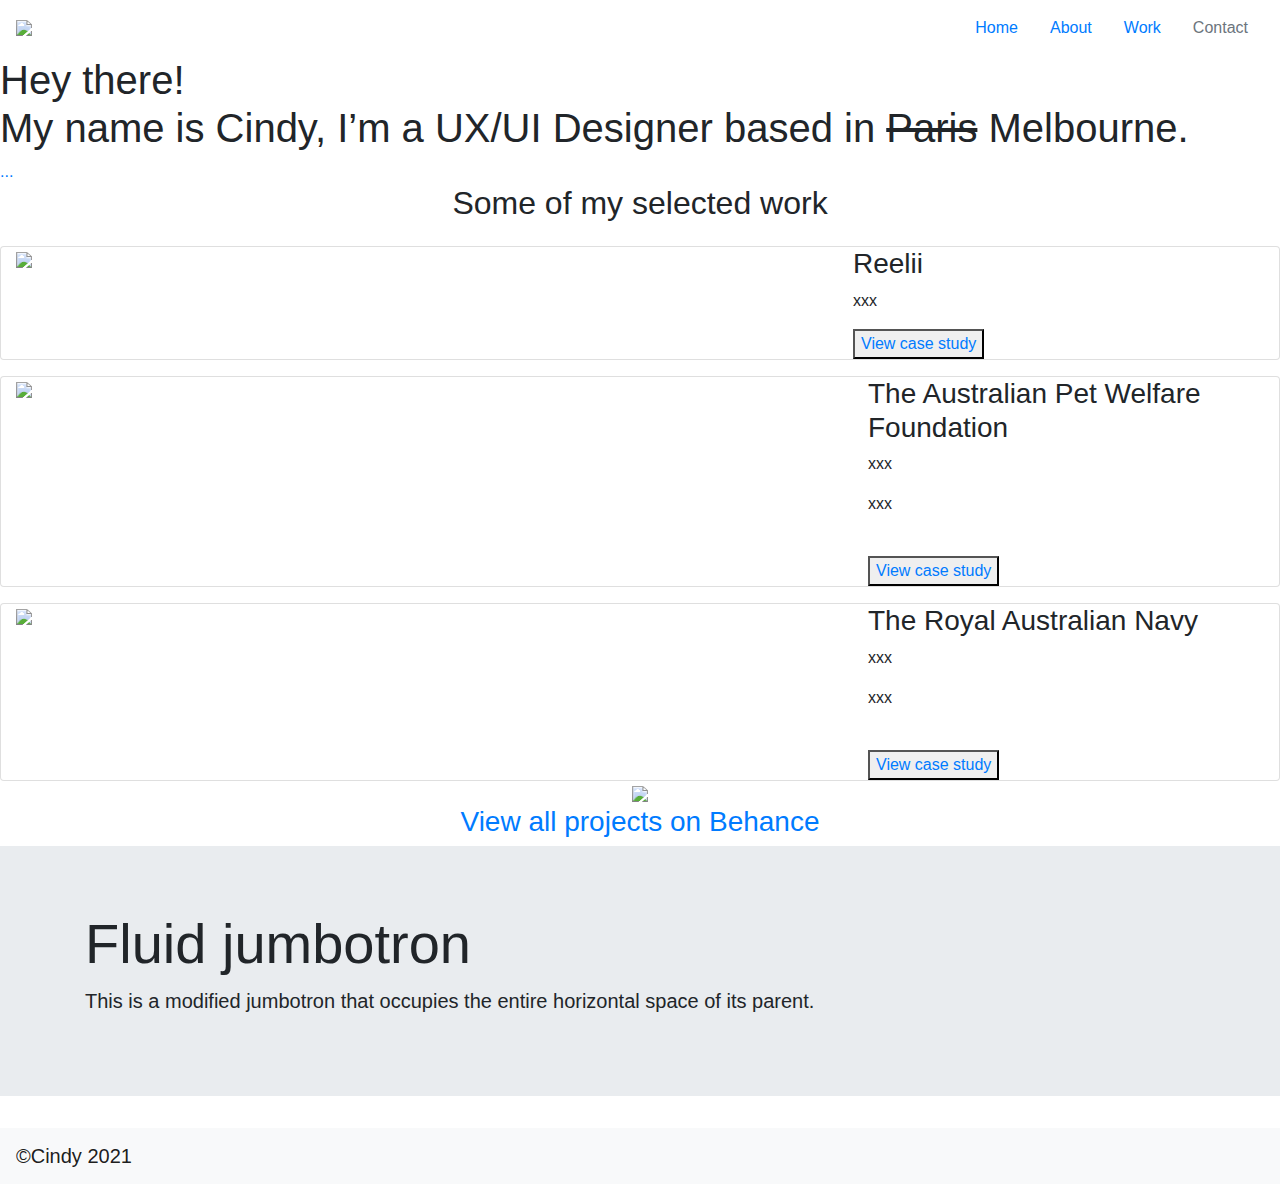
==== index.html @ 4f1bbdc6 "Portfolio" ====
<!DOCTYPE html>

<head>
  <link rel="stylesheet" href="https://stackpath.bootstrapcdn.com/bootstrap/4.3.1/css/bootstrap.min.css" integrity="sha384-ggOyR0iXCbMQv3Xipma34MD+dH/1fQ784/j6cY/iJTQUOhcWr7x9JvoRxT2MZw1T" crossorigin="anonymous">
  <link rel="stylesheet" href="../Portfolio/css/index.css">
</head>



<header>
    <nav class="navbar">
      <img src="../UX_UI_HW_21/images/logo.png">
      <ul class="nav justify-content-end">
        <li class="nav-item">
          <a class="nav-link active" href="../UX_UI_HW_21/index.html">Home</a>
        </li>
        <li class="nav-item">
          <a class="nav-link" href="../UX_UI_HW_21/about.html">About</a>
        </li>
        <li class="nav-item">
          <a class="nav-link" href="../UX_UI_HW_21/work.html">Work</a>
        </li>
        <li class="nav-item">
          <a class="nav-link disabled" href="../UX_UI_HW_21/contact.html" tabindex="-1" aria-disabled="true">Contact</a>
        </li>
      </ul>
    </nav>
  </header>


<body>     
  <div class="presentation">
    <div class="aboutMe">
      <h1 class="about">Hey there!<br>
        My name is Cindy, I’m a UX/UI Designer based in <strike>Paris</strike> Melbourne.<br></h1>
        <a href="../UX_UI_HW_21/about.html">...</a>
    </div>
  </div>

  <section class="section-padding bg-green" id="work">
    <div class="section-width-80">
        <h2 class="text-center">Some of my selected work</h2>
        <div class="py-2"></div>
  
        <div class="card container-fluid">
            <div class="row">
                <div class="col-lg-8 col-md-6 col-sm-12 project_1">
                    <img class="project_logo" src="#">
                </div>
                <div class="reelii">
                    <h3>Reelii</h3>
                    <p class="leading-text">xxx</p>
                    <button><a href="work1.html">View case study</a></button>
                </div>
            </div>
        </div>
        <div class="py-2"></div>
        <div class="card container-fluid">
            <div class="row">
                <div class="col-lg-8 col-md-6 col-sm-12 project_2">
                    <img class="project_logo" src="#">
                </div>
                <div class="project-text col-lg-4 col-md-6 col-sm-12">
                    <h3>The Australian Pet Welfare Foundation</h3>
                    <p class="leading-text">xxx</p>
                    <p>xxx</p><br>
                    <button><a href="work2.html">View case study</a></button>
                </div>
            </div>
        </div>
        <div class="py-2"></div>
  
        <div class="card container-fluid">
            <div class="row">
                <div class="col-lg-8 col-md-6 col-sm-12 project_3">
                    <img class="project_logo" src="#">
                </div>
                <div class="project-text col-lg-4 col-md-6 col-sm-12">
                    <h3>The Royal Australian Navy</h3>
                    <p class="leading-text">xxx</p>
                    <p>xxx</p><br>
                    <button><a href="work3.html">View case study</a></button>
                </div>
            </div>
        </div>
        <div class="arrow text-center"><a href="#arrowLink">
                <img src="images/arrowPurple.svg"></a>
        </div>
    </div>
    <h3 class="text-center"><a class="purple-text" href="https://www.behance.net/lisajonesdesigner">View all
            projects on Behance</a></h3>
  
  </section>

    <div class="jumbotron jumbotron-fluid">
        <div class="container">
          <h1 class="display-4">Fluid jumbotron</h1>
          <p class="lead">This is a modified jumbotron that occupies the entire horizontal space of its parent.</p>
        </div>
    </div>

    <nav class="navbar navbar-light bg-light">
        <span class="navbar-brand mb-0 h1">©Cindy 2021</span>
      </nav>

</body>
</html>
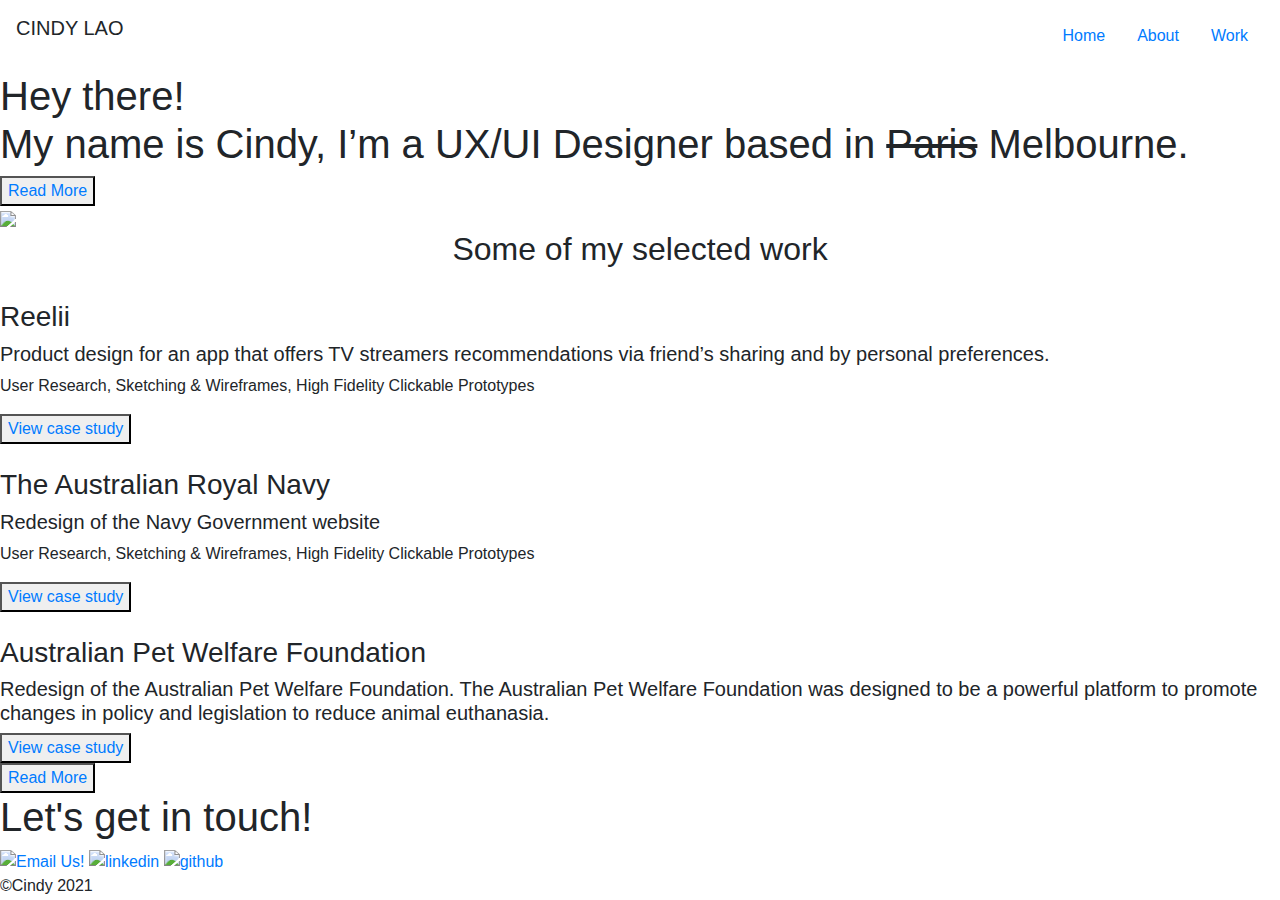
==== commit 983f6832: "update" ====
--- a/index.html
+++ b/index.html
@@ -3,105 +3,111 @@
 <head>
   <link rel="stylesheet" href="https://stackpath.bootstrapcdn.com/bootstrap/4.3.1/css/bootstrap.min.css" integrity="sha384-ggOyR0iXCbMQv3Xipma34MD+dH/1fQ784/j6cY/iJTQUOhcWr7x9JvoRxT2MZw1T" crossorigin="anonymous">
   <link rel="stylesheet" href="../Portfolio/css/index.css">
+  <meta name="viewport" content="width=device-width, initial-scale=1.0">
 </head>
 
 
+<!-----------------------NAVIGATION----------------------->
+<header>
+  <div class="navbar">
+    <p class="navbar-brand">CINDY LAO</p>
+    <ul class="nav justify-content-end">
+      <li class="nav-item">
+        <a class="nav-link active" href="../Portfolio/index.html">Home</a>
+      </li>
+      <li class="nav-item">
+        <a class="nav-link" href="../Portfolio/about.html">About</a>
+      </li>
+      <li class="nav-item">
+        <a class="nav-link" href="../Portfolio/Reelii.html">Work</a>
+      </li>
+    </ul>
+  </div>
+</header>
 
-<header>
-    <nav class="navbar">
-      <img src="../UX_UI_HW_21/images/logo.png">
-      <ul class="nav justify-content-end">
-        <li class="nav-item">
-          <a class="nav-link active" href="../UX_UI_HW_21/index.html">Home</a>
-        </li>
-        <li class="nav-item">
-          <a class="nav-link" href="../UX_UI_HW_21/about.html">About</a>
-        </li>
-        <li class="nav-item">
-          <a class="nav-link" href="../UX_UI_HW_21/work.html">Work</a>
-        </li>
-        <li class="nav-item">
-          <a class="nav-link disabled" href="../UX_UI_HW_21/contact.html" tabindex="-1" aria-disabled="true">Contact</a>
-        </li>
-      </ul>
-    </nav>
-  </header>
+<body>  
 
-
-<body>     
+  <!-------------------------HERO------------------------->
   <div class="presentation">
-    <div class="aboutMe">
+    <div class="About-Me">
       <h1 class="about">Hey there!<br>
         My name is Cindy, I’m a UX/UI Designer based in <strike>Paris</strike> Melbourne.<br></h1>
-        <a href="../UX_UI_HW_21/about.html">...</a>
+        <button><a href="../Portfolio/about.html" class="btnHero">Read More</a></button>
+    </div>
+    <div class="PhotoAboutMe">
+      <img src="../Portfolio/images/cindy3.png" class="ellipse" width="100%">
+    </div> 
+  </div>
+
+<!-----------------------BODY / CASE STUDY --------------->
+
+<section class="caseStudies" id="work">
+  <div class="caseStudyTitle">
+      <h2 class="text-center">Some of my selected work</h2>
+  </div>
+
+  <div class="grid-container" id="boxCenter">
+    <div class="reeliiImg">
+      <img class="project_logo">
+    </div>
+
+    <div class="reeliiTxt">
+      <h3>Reelii</h3>
+      <h5 class="leading-text">Product design for an app that offers TV streamers recommendations via friend’s sharing and by personal preferences.</h5>
+      <p>User Research, Sketching & Wireframes, High Fidelity Clickable Prototypes</p>
+      <button><a href="../Portfolio/Reelii.html" class="viewCaseStudy">View case study</a></button>
+    </div>
+
+    <div class="navyImg">
+      <img class="project_logo">
+    </div>
+    
+    <div class="navyTxt">
+      <h3>The Australian Royal Navy</h3>
+      <h5 class="leading-text">Redesign of the Navy Government website </h5>
+      <p>User Research, Sketching & Wireframes, High Fidelity Clickable Prototypes</p>
+      <button><a href="work1.html" class="viewCaseStudy">View case study</a></button>
+    </div>
+
+    <div class="petImg">
+      <img class="project_logo">
+    </div>
+
+    <div class="PetTxt">
+      <h3>Australian Pet Welfare Foundation</h3>
+      <h5 class="leading-text">Redesign of the Australian Pet Welfare Foundation. The Australian Pet Welfare Foundation was designed to be a powerful platform to promote changes in policy and legislation to reduce animal euthanasia.</h5>
+      <button><a href="../Portfolio/APWF.html" class="viewCaseStudy">View case study</a></button>
+    </div>
+
+    <div class="readMore">
+      <button><a href="../Portfolio/Reelii.html" class="btnStudy">Read More</a></button>
     </div>
   </div>
+  
+</section>
 
-  <section class="section-padding bg-green" id="work">
-    <div class="section-width-80">
-        <h2 class="text-center">Some of my selected work</h2>
-        <div class="py-2"></div>
-  
-        <div class="card container-fluid">
-            <div class="row">
-                <div class="col-lg-8 col-md-6 col-sm-12 project_1">
-                    <img class="project_logo" src="#">
-                </div>
-                <div class="reelii">
-                    <h3>Reelii</h3>
-                    <p class="leading-text">xxx</p>
-                    <button><a href="work1.html">View case study</a></button>
-                </div>
-            </div>
+<!-----------------------FOOTER----------------------->
+    <div class="footer">
+        <div class="touch">
+          <h1 class="getInTouch">Let's get in touch!</h1>
         </div>
-        <div class="py-2"></div>
-        <div class="card container-fluid">
-            <div class="row">
-                <div class="col-lg-8 col-md-6 col-sm-12 project_2">
-                    <img class="project_logo" src="#">
-                </div>
-                <div class="project-text col-lg-4 col-md-6 col-sm-12">
-                    <h3>The Australian Pet Welfare Foundation</h3>
-                    <p class="leading-text">xxx</p>
-                    <p>xxx</p><br>
-                    <button><a href="work2.html">View case study</a></button>
-                </div>
-            </div>
-        </div>
-        <div class="py-2"></div>
-  
-        <div class="card container-fluid">
-            <div class="row">
-                <div class="col-lg-8 col-md-6 col-sm-12 project_3">
-                    <img class="project_logo" src="#">
-                </div>
-                <div class="project-text col-lg-4 col-md-6 col-sm-12">
-                    <h3>The Royal Australian Navy</h3>
-                    <p class="leading-text">xxx</p>
-                    <p>xxx</p><br>
-                    <button><a href="work3.html">View case study</a></button>
-                </div>
-            </div>
-        </div>
-        <div class="arrow text-center"><a href="#arrowLink">
-                <img src="images/arrowPurple.svg"></a>
-        </div>
-    </div>
-    <h3 class="text-center"><a class="purple-text" href="https://www.behance.net/lisajonesdesigner">View all
-            projects on Behance</a></h3>
-  
-  </section>
 
-    <div class="jumbotron jumbotron-fluid">
-        <div class="container">
-          <h1 class="display-4">Fluid jumbotron</h1>
-          <p class="lead">This is a modified jumbotron that occupies the entire horizontal space of its parent.</p>
-        </div>
+          <div class="iconsLinks">
+            <a href="mailto:lao.cind@gmail.com">
+              <img src="../Portfolio/images/Mail.png" alt="Email Us!" class="icon">
+            </a>
+            <a href="#">
+              <img src="../Portfolio/images/Linkedin.png" alt="linkedin" class="icon">
+            </a>
+            <a href="#">
+              <img src="../Portfolio/images/Github.png" alt="github" class="icon">
+            </a>
+          </div>          
     </div>
 
-    <nav class="navbar navbar-light bg-light">
-        <span class="navbar-brand mb-0 h1">©Cindy 2021</span>
-      </nav>
+    <nav class="navbarCopyright">
+        <span class="copyright">©Cindy 2021</span>
+    </nav>
 
 </body>
 </html>
